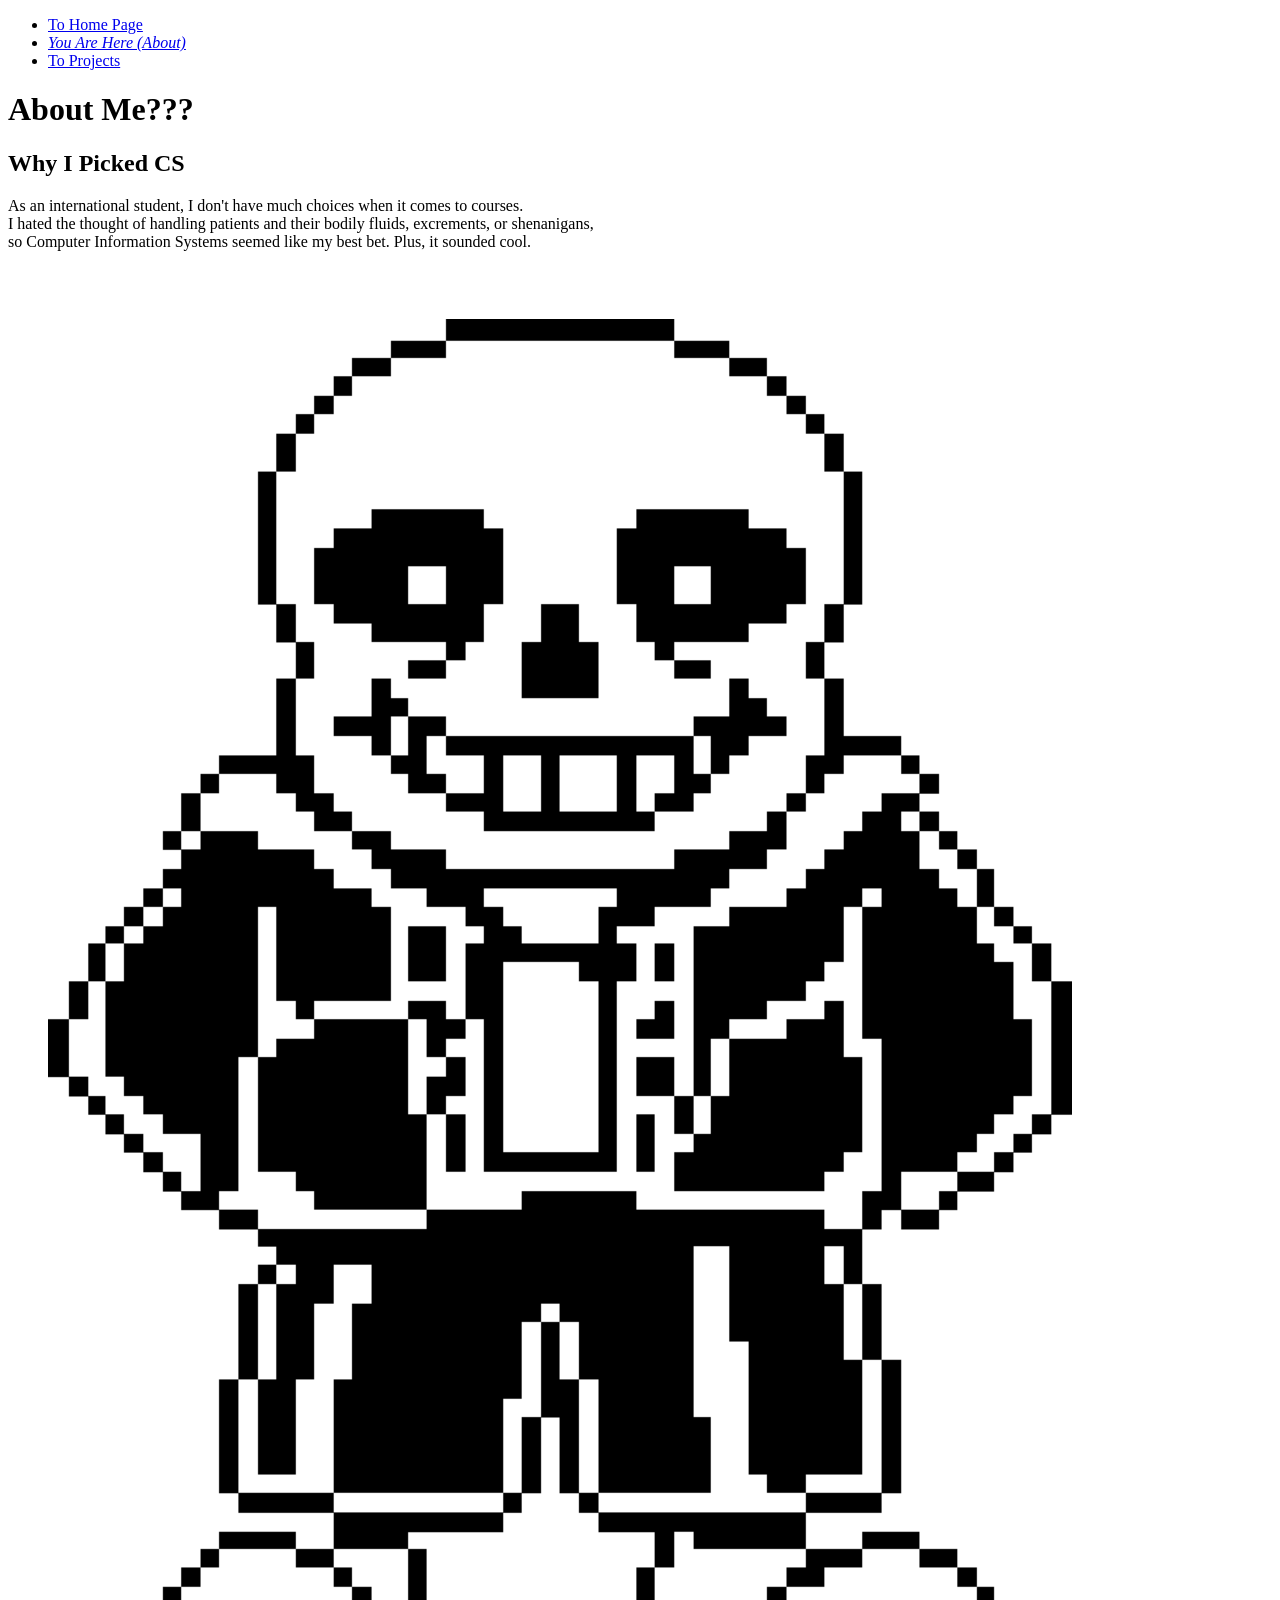
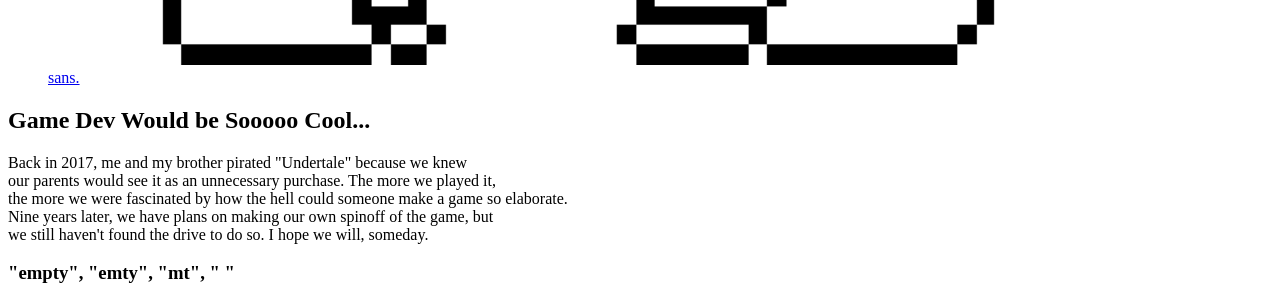
==== about.html @ 585b5624 "added images" ====
<!DOCTYPE html>
<html lang="en">
<head>
    <meta charset="UTF-8">
    <meta name="viewport" content="width=device-width, initial-scale=1.0">
    <title>The Book of Genesis</title>
</head>
<body>
    <header>
        <nav>
            <ul>
                <li><a href = "index.html">To Home Page</a></li>
                <li><a href = "about.html"><em>You Are Here (About)</em></a></li>
                <li><a href = "projects.html">To Projects</a></li>
            </ul>
        </nav>
        <h1>About Me???</h1>
    </header>
    <section>
        <main>
            <h2>Why I Picked CS</h2>
            <p>As an international student, I don't have much choices when it comes to courses.
                <br>I hated the thought of handling patients and their bodily fluids, excrements, or shenanigans,
                <br> so Computer Information Systems seemed like my best bet. Plus, it sounded cool.
            </p>
            <br><br>
            <figure>
                <a href="https://jcw87.github.io/c2-sans-fight/" target="_blank" rel="noopener">
                    <img src="images/Sans.png" alt="sans.">
                    <figcaption>sans.</figcaption>
                </a>
            </figure>
            <h2>Game Dev Would be Sooooo Cool...</h2>
            <p>Back in 2017, me and my brother pirated "Undertale" because we knew <br>
                our parents would see it as an unnecessary purchase. The more we played it, <br>
                the more we were fascinated by how the hell could someone make a game so elaborate. <br>
                Nine years later, we have plans on making our own spinoff of the game, but <br>
                we still haven't found the drive to do so. I hope we will, someday.
            </p>
        </main>
    </section>
    <section>
        <footer>
            <h3>"empty", "emty", "mt", " "</h3>
        </footer>
    </section>
</body>
</html>
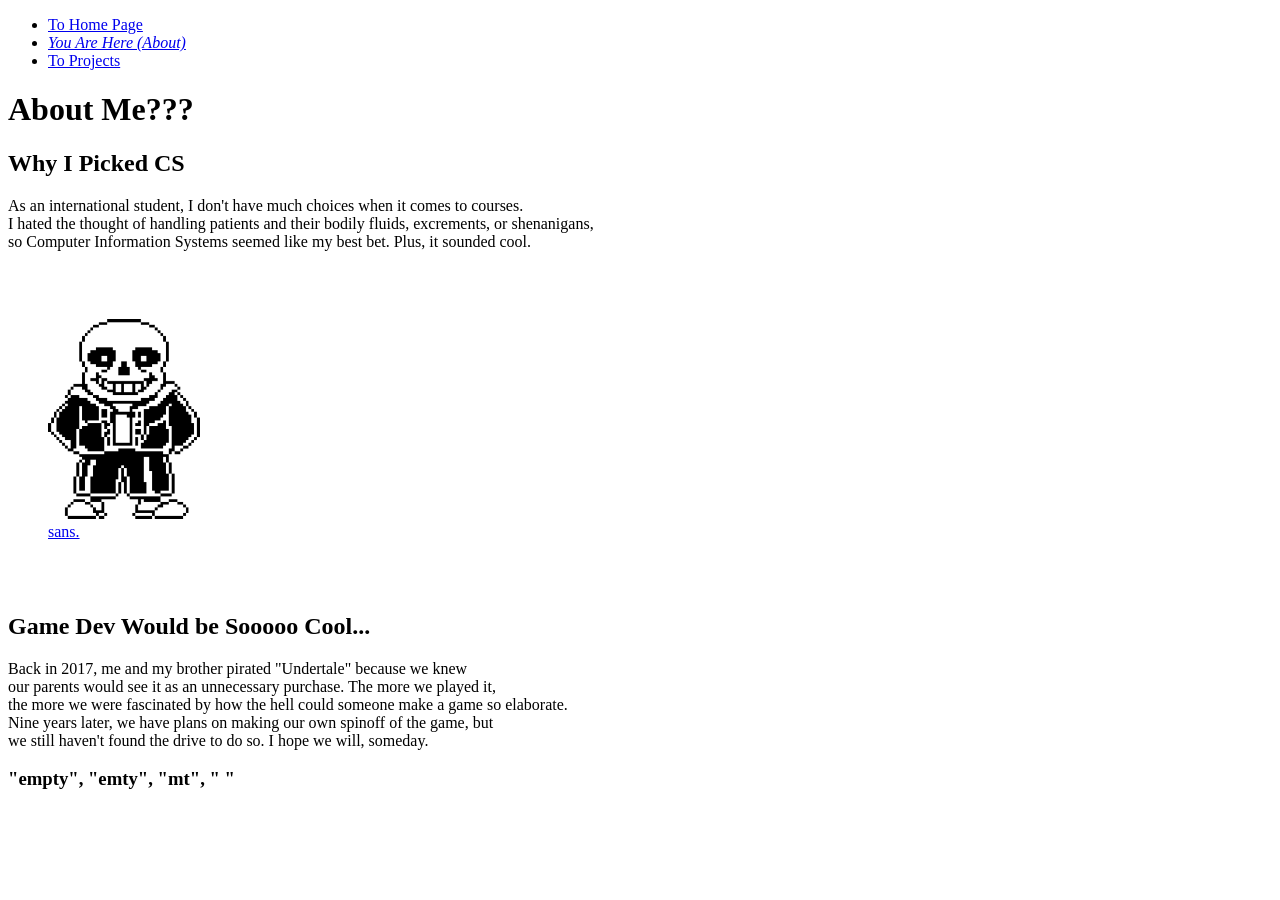
==== commit f2903b34: "very minor change. sans." ====
--- a/about.html
+++ b/about.html
@@ -26,10 +26,11 @@
             <br><br>
             <figure>
                 <a href="https://jcw87.github.io/c2-sans-fight/" target="_blank" rel="noopener">
-                    <img src="images/Sans.png" alt="sans.">
+                    <img src="images/Sans.png" alt="sans." height="200px">
                     <figcaption>sans.</figcaption>
                 </a>
             </figure>
+            <br><br>
             <h2>Game Dev Would be Sooooo Cool...</h2>
             <p>Back in 2017, me and my brother pirated "Undertale" because we knew <br>
                 our parents would see it as an unnecessary purchase. The more we played it, <br>
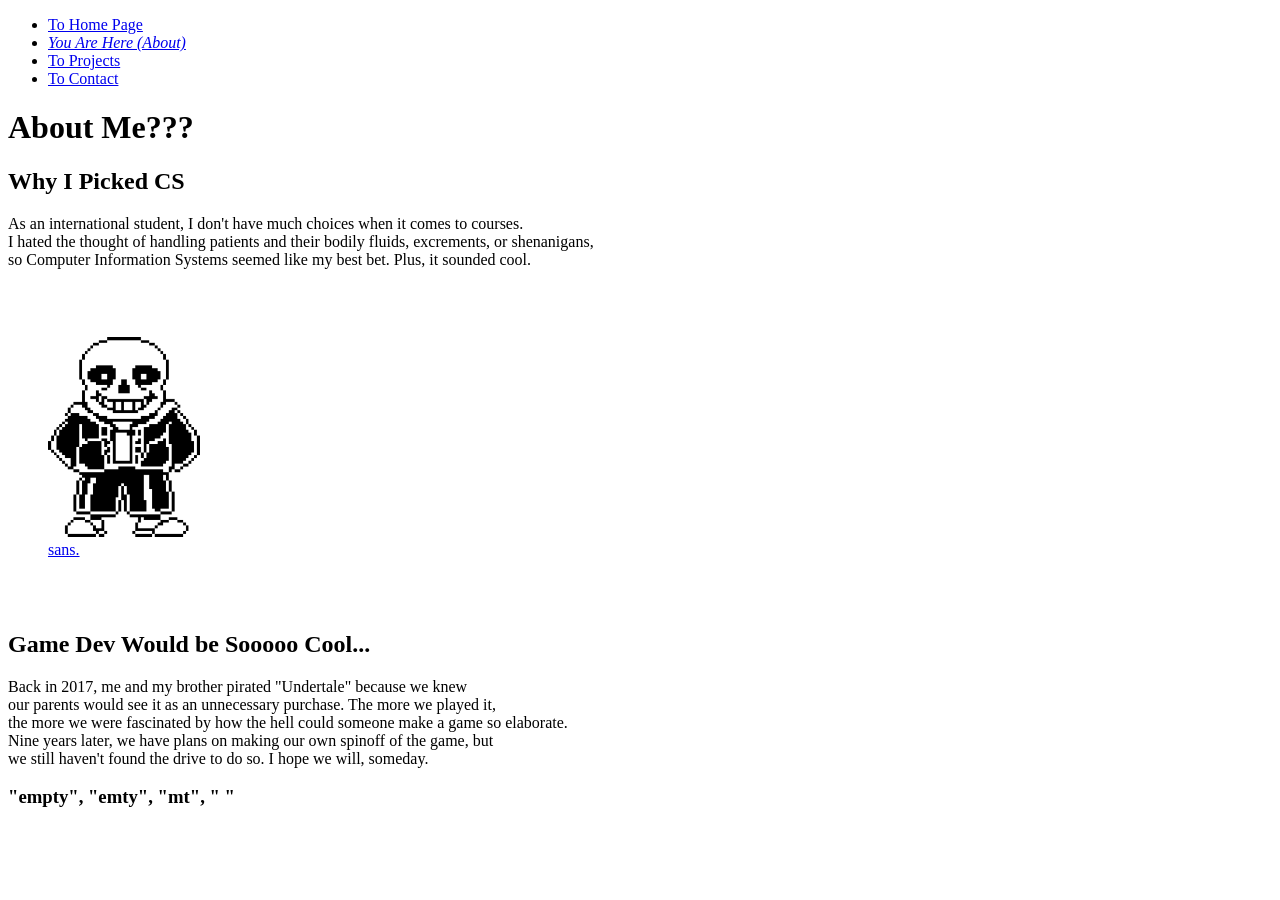
==== commit adbbf860: "made contact.html, started making the form" ====
--- a/about.html
+++ b/about.html
@@ -12,6 +12,7 @@
                 <li><a href = "index.html">To Home Page</a></li>
                 <li><a href = "about.html"><em>You Are Here (About)</em></a></li>
                 <li><a href = "projects.html">To Projects</a></li>
+                <li><a href = "contact.html">To Contact</a></li>
             </ul>
         </nav>
         <h1>About Me???</h1>
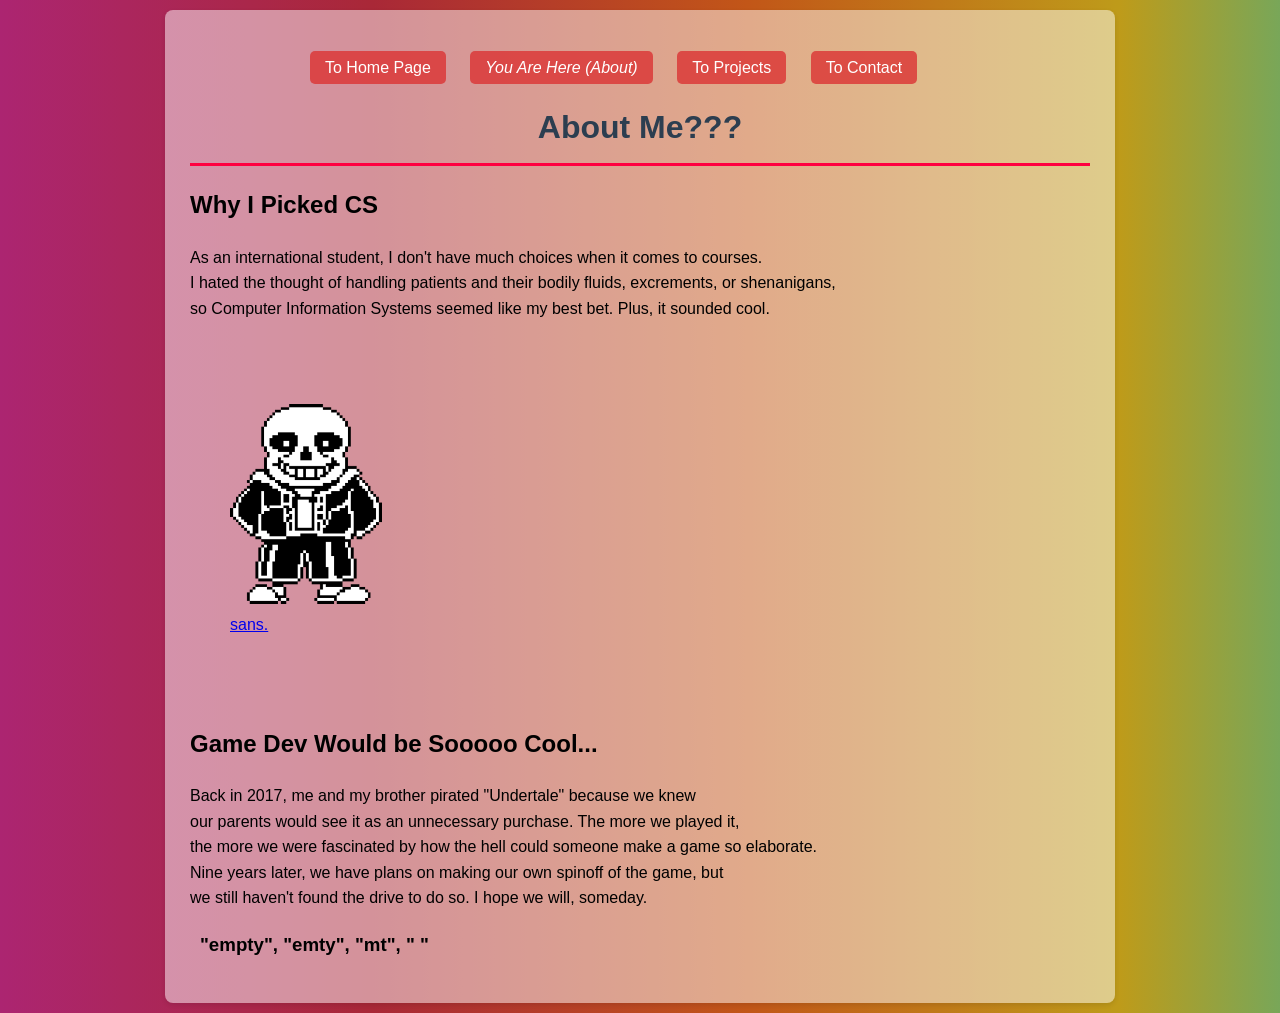
==== commit 2fdc2f1f: "major change: made gradient backg out of curiosity" ====
--- a/about.html
+++ b/about.html
@@ -2,20 +2,21 @@
 <html lang="en">
 <head>
     <meta charset="UTF-8">
+    <link rel="stylesheet" href="css/styles.css">
     <meta name="viewport" content="width=device-width, initial-scale=1.0">
     <title>The Book of Genesis</title>
 </head>
-<body>
+<body id="container">
     <header>
         <nav>
-            <ul>
-                <li><a href = "index.html">To Home Page</a></li>
-                <li><a href = "about.html"><em>You Are Here (About)</em></a></li>
-                <li><a href = "projects.html">To Projects</a></li>
-                <li><a href = "contact.html">To Contact</a></li>
-            </ul>
+            <tr class="nav-bar">
+                <a href = "index.html" class="nav-link">To Home Page</a>
+                <a href = "about.html" class="nav-link"><em>You Are Here (About)</em></a>
+                <a href = "projects.html" class="nav-link">To Projects</a>
+                <a href = "contact.html" class="nav-link">To Contact</a>
+            </tr>
         </nav>
-        <h1>About Me???</h1>
+        <h1 id="main-header">About Me???</h1>
     </header>
     <section>
         <main>
--- a/css/styles.css
+++ b/css/styles.css
@@ -0,0 +1,137 @@
+/*references:
+    - https://youtu.be/cWgb42tUYPA?si=2IoV_9DTpU__pYVY&t=560
+*/
+
+:root{
+    padding: 10px 20px 10px 20px;
+    background: linear-gradient(270deg, #ac2571, #a92837, #c25618, 
+        #be9b1a, #1cb6ac, #731bb6, #ac2571, #731bb6, #1cb6ac,
+        #be9b1a, #c25618, #a92837, #ac2571); /*i researched about this as well*/
+    background-size: 350%;
+    animation: gradientShift 40s linear infinite;
+
+}
+
+@keyframes gradientShift{
+    0%{ background-position: 0% 50%;}
+    50%{ background-position: 100% 50%;}
+    100%{ background-position: 0% 50%;}
+}
+
+body {
+    font-family: Helvetica, sans-serif;
+    color: #333;
+    line-height: 1.6;
+    margin: 20px;
+}
+
+nav{
+    margin: 20px 110px;
+}
+
+#container {
+    max-width: 900px;
+    margin: auto;
+    background-color: #ffffff7e;
+    color: rgb(0, 0, 0);
+    padding: 25px;
+    border-radius: 8px;
+    box-shadow: 0 2px 5px rgba(0,0,0,0.1);
+}
+
+.nav-bar {
+    background-color: #2677c9;
+    padding: 10px;
+    border-radius: 5px;
+    margin-bottom: 20px;
+    text-align: center;
+}
+
+.nav-link {
+    text-decoration: none;
+    background-color: #db3434ce;
+    color: white;
+    box-sizing: 150px;
+    padding: 8px 15px;
+    border-radius: 5px;
+    font-size: 1em;
+    margin: 0 10px;
+}
+
+.nav-link:hover {
+    background-color: #e53838;
+}
+
+
+#main-header {
+    color: #2c3e50;
+    border-bottom: 3px solid #ff0040;
+    padding-bottom: 10px;
+    margin-bottom: 20px;
+    text-align: center;
+}
+
+#double-rainbow{
+    max-height: 50vh; /*researched about this: vh -> viewport height*/
+    
+}
+
+.page-nav {
+    background-color: #ababab;
+    padding: 10px;
+    border-radius: 5px;
+    margin-bottom: 20px;
+    text-align: center;
+    margin-bottom: 25px;
+}
+
+.quick-link {
+    text-decoration: none;
+    color: #2980b9;
+    font-size: 0.9em;
+    margin: 0 15px;
+    padding-bottom: 3px;
+    border-bottom: 1px dotted #2980b9;
+}
+
+.quick-link:hover {
+    color: #e74c3c;
+    border-bottom: 1px solid #e74c3c;
+}
+
+.section {
+    margin-bottom: 25px;
+    padding-left: 15px;
+    border-left: 4px solid #eeeeee;
+}
+
+
+.profile-pic {
+    width: 400px;
+    height: 400px;
+    border-radius: 50%; 
+    object-fit: cover;
+    border: 4px solid #3498db;
+    float: right;
+    margin-left: 20px;
+}
+
+.highlight {
+    color: #cc1219;
+    font-weight: bold;
+}
+
+#page-footer {
+    margin-top: 40px;
+    text-align: center;
+    font-size: 0.8em;
+    color: #777;
+}
+
+footer{
+    color: #000000;
+    text-decoration: none;
+    margin: 0 10px;
+}
+
+
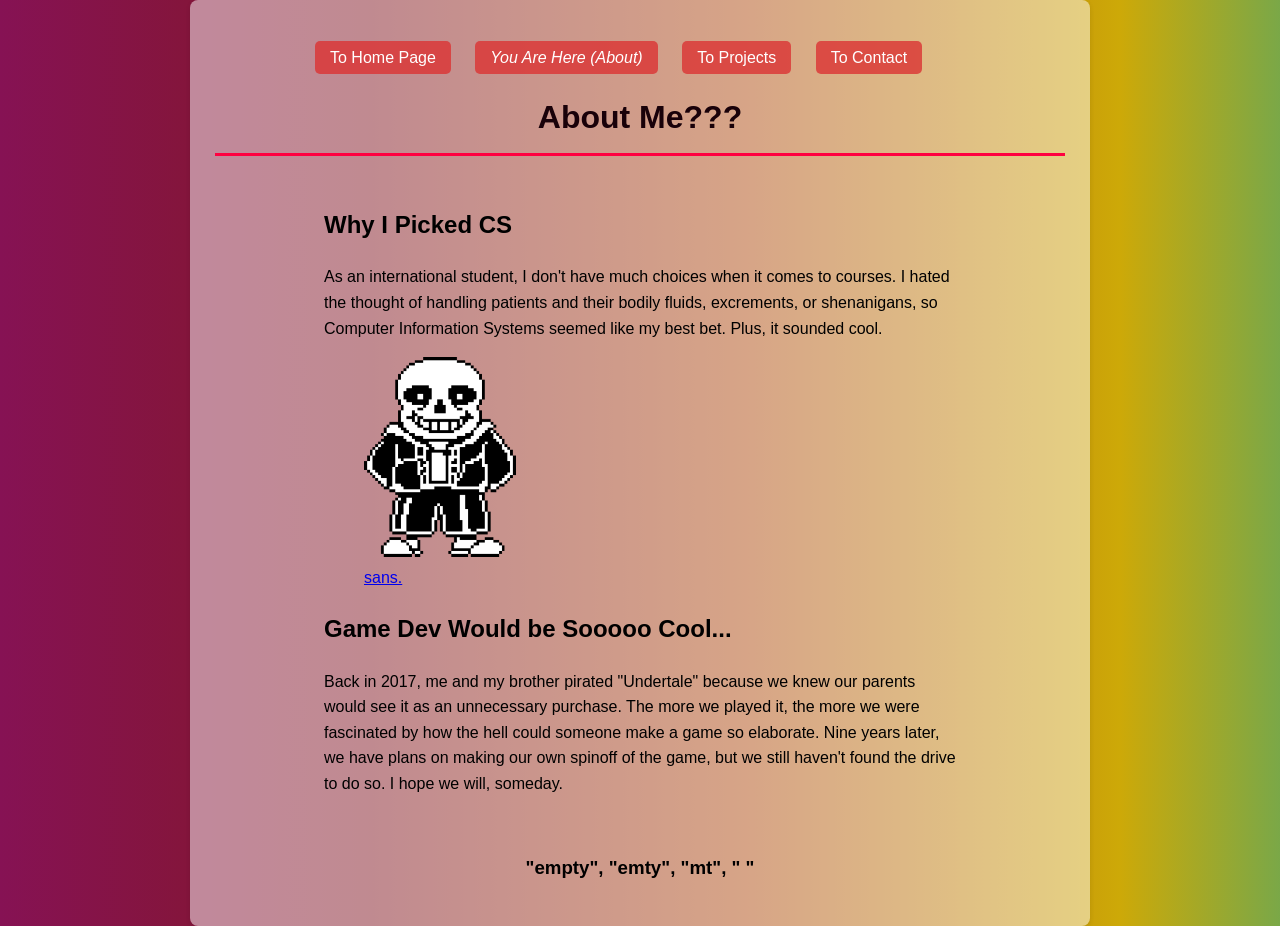
==== commit 7116f9fe: "major changes to styles, fixed the form and table" ====
--- a/about.html
+++ b/about.html
@@ -9,7 +9,7 @@
 <body id="container">
     <header>
         <nav>
-            <tr class="nav-bar">
+            <tr>
                 <a href = "index.html" class="nav-link">To Home Page</a>
                 <a href = "about.html" class="nav-link"><em>You Are Here (About)</em></a>
                 <a href = "projects.html" class="nav-link">To Projects</a>
@@ -22,22 +22,20 @@
         <main>
             <h2>Why I Picked CS</h2>
             <p>As an international student, I don't have much choices when it comes to courses.
-                <br>I hated the thought of handling patients and their bodily fluids, excrements, or shenanigans,
-                <br> so Computer Information Systems seemed like my best bet. Plus, it sounded cool.
+                I hated the thought of handling patients and their bodily fluids, excrements, or shenanigans, 
+                so Computer Information Systems seemed like my best bet. Plus, it sounded cool.
             </p>
-            <br><br>
             <figure>
                 <a href="https://jcw87.github.io/c2-sans-fight/" target="_blank" rel="noopener">
-                    <img src="images/Sans.png" alt="sans." height="200px">
+                    <img src="images/Sans.png" alt="sans." id="sans" height="200px">
                     <figcaption>sans.</figcaption>
                 </a>
             </figure>
-            <br><br>
             <h2>Game Dev Would be Sooooo Cool...</h2>
-            <p>Back in 2017, me and my brother pirated "Undertale" because we knew <br>
-                our parents would see it as an unnecessary purchase. The more we played it, <br>
-                the more we were fascinated by how the hell could someone make a game so elaborate. <br>
-                Nine years later, we have plans on making our own spinoff of the game, but <br>
+            <p>Back in 2017, me and my brother pirated "Undertale" because we knew 
+                our parents would see it as an unnecessary purchase. The more we played it, 
+                the more we were fascinated by how the hell could someone make a game so elaborate. 
+                Nine years later, we have plans on making our own spinoff of the game, but 
                 we still haven't found the drive to do so. I hope we will, someday.
             </p>
         </main>
--- a/css/styles.css
+++ b/css/styles.css
@@ -2,17 +2,28 @@
     - https://youtu.be/cWgb42tUYPA?si=2IoV_9DTpU__pYVY&t=560
 */
 
+*, *::before, *::after{ box-sizing: border-box;}
+
+main {
+  max-width: 42rem;
+  margin: 0 auto;
+  padding: var(--space);
+}
+
 :root{
-    padding: 10px 20px 10px 20px;
-    background: linear-gradient(270deg, #ac2571, #a92837, #c25618, 
-        #be9b1a, #1cb6ac, #731bb6, #ac2571, #731bb6, #1cb6ac,
-        #be9b1a, #c25618, #a92837, #ac2571); /*i researched about this as well*/
+    --currentFocus: #19cabe;
+    --submitColor: #a92837;
+    --space: 10px 20px 10px 20px;
+
+    background: linear-gradient(270deg, #861254, #821824, #af4b11, 
+        #cda908, #0ca69c, #640ea7, #861254, #640ea7, #0ca69c,
+        #cda908, #af4b11, #821824, #861254); /*i researched about this as well*/
     background-size: 350%;
     animation: gradientShift 40s linear infinite;
 
 }
 
-@keyframes gradientShift{
+@keyframes gradientShift{ /*I wanna use this animation thing a lot more ^_^*/
     0%{ background-position: 0% 50%;}
     50%{ background-position: 100% 50%;}
     100%{ background-position: 0% 50%;}
@@ -25,10 +36,6 @@
     margin: 20px;
 }
 
-nav{
-    margin: 20px 110px;
-}
-
 #container {
     max-width: 900px;
     margin: auto;
@@ -39,12 +46,35 @@
     box-shadow: 0 2px 5px rgba(0,0,0,0.1);
 }
 
-.nav-bar {
-    background-color: #2677c9;
-    padding: 10px;
-    border-radius: 5px;
+#main-header {
+    font-family: 'Segoe UI', Tahoma, Geneva, Verdana, sans-serif;
+    color: #190109;
+    border-bottom: 3px solid #ff0040;
+    padding-bottom: 10px;
     margin-bottom: 20px;
     text-align: center;
+}
+
+/*for table*/
+table {
+    width: 100%;
+    border-collapse: collapse;
+    border: 1px solid #ddd;
+    padding: 8px;
+}
+th {
+    background-color: #3498db;
+    color: white;
+    text-align: left;
+}
+td p{
+    padding-left: 5px;
+}
+
+
+/*nav bar*/
+nav{
+    margin: 20px 90px;
 }
 
 .nav-link {
@@ -63,64 +93,34 @@
 }
 
 
-#main-header {
-    color: #2c3e50;
-    border-bottom: 3px solid #ff0040;
-    padding-bottom: 10px;
-    margin-bottom: 20px;
-    text-align: center;
-}
-
+/*images -> rainbow from index, sans from about*/
 #double-rainbow{
     max-height: 50vh; /*researched about this: vh -> viewport height*/
-    
-}
-
-.page-nav {
-    background-color: #ababab;
-    padding: 10px;
-    border-radius: 5px;
-    margin-bottom: 20px;
-    text-align: center;
-    margin-bottom: 25px;
-}
-
-.quick-link {
-    text-decoration: none;
-    color: #2980b9;
-    font-size: 0.9em;
-    margin: 0 15px;
-    padding-bottom: 3px;
-    border-bottom: 1px dotted #2980b9;
-}
-
-.quick-link:hover {
-    color: #e74c3c;
-    border-bottom: 1px solid #e74c3c;
-}
-
-.section {
-    margin-bottom: 25px;
-    padding-left: 15px;
-    border-left: 4px solid #eeeeee;
 }
 
 
-.profile-pic {
-    width: 400px;
-    height: 400px;
-    border-radius: 50%; 
-    object-fit: cover;
-    border: 4px solid #3498db;
-    float: right;
-    margin-left: 20px;
+/*form thingies*/
+div input:focus, select:focus{
+    outline: 4px solid var(--currentFocus);
+    box-shadow: 3px var(--currentFocus);
 }
 
-.highlight {
-    color: #cc1219;
-    font-weight: bold;
+form button{
+    margin: 10px;
+    align-self: center;
 }
 
+form button:hover{
+    color: var(--submitColor);
+    box-shadow: #ff0040;
+}
+
+form button:focus{
+    outline: 4px inset var(--submitColor);
+}
+
+
+/*footer*/
 #page-footer {
     margin-top: 40px;
     text-align: center;
@@ -131,7 +131,7 @@
 footer{
     color: #000000;
     text-decoration: none;
-    margin: 0 10px;
+    text-align: center;
+    border-color:black;
+    margin: 30px 0 0 0;
 }
-
-
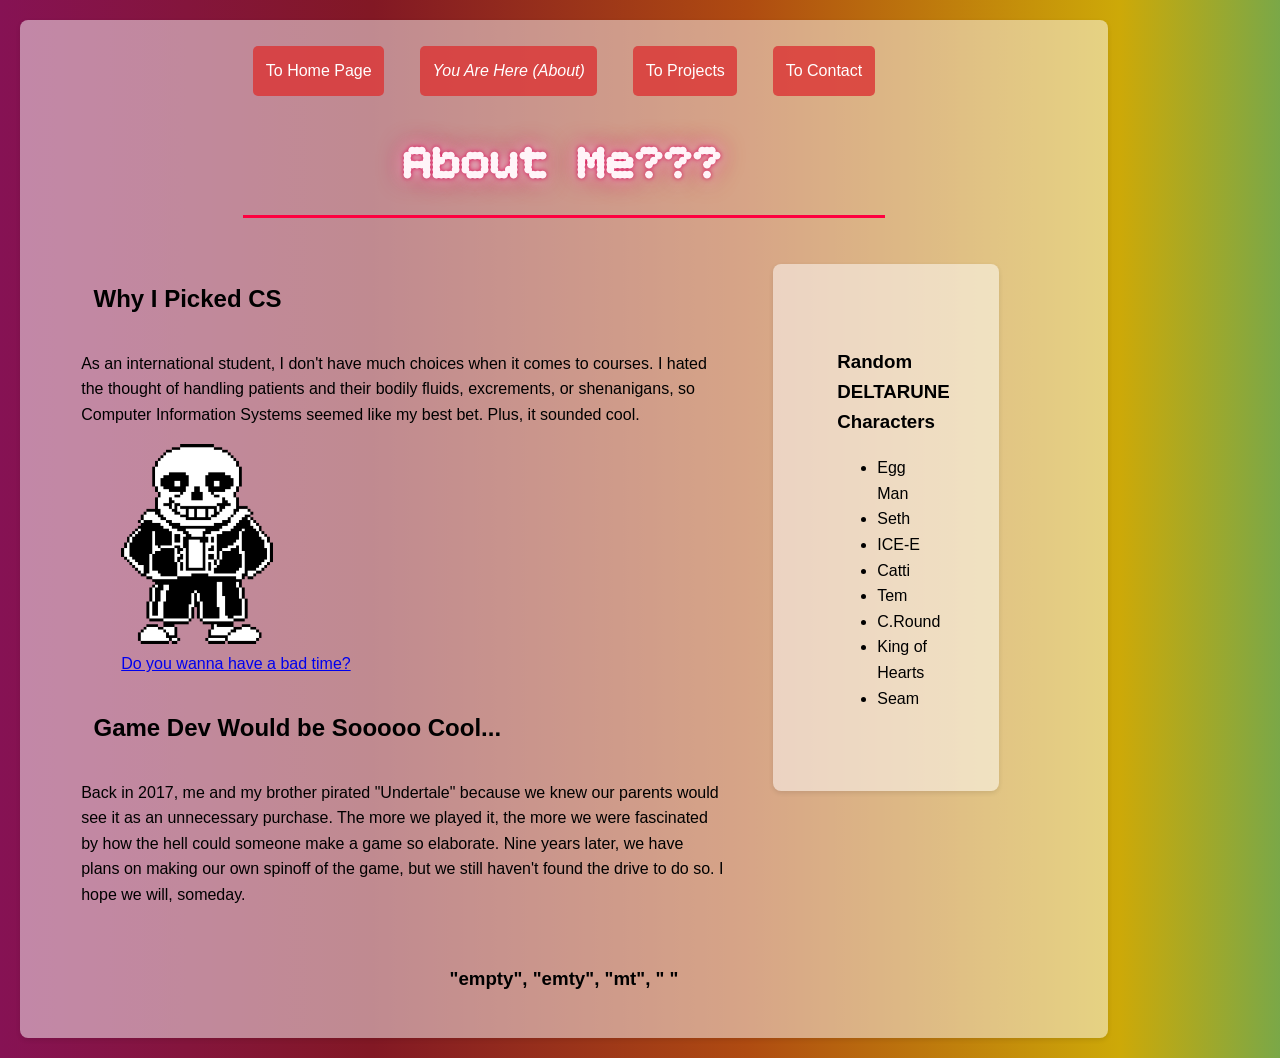
==== commit eef8810d: "major changes: flexbox&grid, TONS of margin tweaks" ====
--- a/about.html
+++ b/about.html
@@ -1,49 +1,71 @@
-<!DOCTYPE html>
+<!doctype html>
 <html lang="en">
-<head>
-    <meta charset="UTF-8">
-    <link rel="stylesheet" href="css/styles.css">
-    <meta name="viewport" content="width=device-width, initial-scale=1.0">
+  <head>
+    <meta charset="UTF-8" />
+    <link rel="stylesheet" href="css/styles.css" />
+    <meta name="viewport" content="width=device-width, initial-scale=1.0" />
     <title>The Book of Genesis</title>
-</head>
-<body id="container">
+  </head>
+  <body id="container">
     <header>
-        <nav>
-            <tr>
-                <a href = "index.html" class="nav-link">To Home Page</a>
-                <a href = "about.html" class="nav-link"><em>You Are Here (About)</em></a>
-                <a href = "projects.html" class="nav-link">To Projects</a>
-                <a href = "contact.html" class="nav-link">To Contact</a>
-            </tr>
-        </nav>
-        <h1 id="main-header">About Me???</h1>
+      <nav>
+        <a href="index.html" class="nav-link">To Home Page</a>
+        <a href="about.html" class="nav-link"><em>You Are Here (About)</em></a>
+        <a href="projects.html" class="nav-link">To Projects</a>
+        <a href="contact.html" class="nav-link">To Contact</a>
+      </nav>
+      <h1 id="main-header">About Me???</h1>
     </header>
     <section>
-        <main>
-            <h2>Why I Picked CS</h2>
-            <p>As an international student, I don't have much choices when it comes to courses.
-                I hated the thought of handling patients and their bodily fluids, excrements, or shenanigans, 
-                so Computer Information Systems seemed like my best bet. Plus, it sounded cool.
-            </p>
-            <figure>
-                <a href="https://jcw87.github.io/c2-sans-fight/" target="_blank" rel="noopener">
-                    <img src="images/Sans.png" alt="sans." id="sans" height="200px">
-                    <figcaption>sans.</figcaption>
-                </a>
-            </figure>
-            <h2>Game Dev Would be Sooooo Cool...</h2>
-            <p>Back in 2017, me and my brother pirated "Undertale" because we knew 
-                our parents would see it as an unnecessary purchase. The more we played it, 
-                the more we were fascinated by how the hell could someone make a game so elaborate. 
-                Nine years later, we have plans on making our own spinoff of the game, but 
-                we still haven't found the drive to do so. I hope we will, someday.
-            </p>
-        </main>
+      <main class="page-layout">
+        <div>
+          <h2>Why I Picked CS</h2>
+          <p>
+            As an international student, I don't have much choices when it comes
+            to courses. I hated the thought of handling patients and their
+            bodily fluids, excrements, or shenanigans, so Computer Information
+            Systems seemed like my best bet. Plus, it sounded cool.
+          </p>
+          <figure>
+            <a
+              href="https://jcw87.github.io/c2-sans-fight/"
+              target="_blank"
+              rel="noopener"
+            >
+              <img src="images/Sans.png" alt="sans." id="sans" height="200px" />
+              <figcaption>Do you wanna have a bad time?</figcaption>
+            </a>
+          </figure>
+          <h2>Game Dev Would be Sooooo Cool...</h2>
+          <p>
+            Back in 2017, me and my brother pirated "Undertale" because we knew
+            our parents would see it as an unnecessary purchase. The more we
+            played it, the more we were fascinated by how the hell could someone
+            make a game so elaborate. Nine years later, we have plans on making
+            our own spinoff of the game, but we still haven't found the drive to
+            do so. I hope we will, someday.
+          </p>
+        </div>
+
+        <div class="sidebar" id="subcontainer">
+          <h3>Random DELTARUNE Characters</h3>
+          <ul>
+            <li>Egg Man</li>
+            <li>Seth</li>
+            <li>ICE-E</li>
+            <li>Catti</li>
+            <li>Tem</li>
+            <li>C.Round</li>
+            <li>King of Hearts</li>
+            <li>Seam</li>
+          </ul>
+        </div>
+      </main>
     </section>
     <section>
-        <footer>
-            <h3>"empty", "emty", "mt", " "</h3>
-        </footer>
+      <footer>
+        <h3>"empty", "emty", "mt", " "</h3>
+      </footer>
     </section>
-</body>
-</html>+  </body>
+</html>
--- a/css/styles.css
+++ b/css/styles.css
@@ -1,19 +1,29 @@
+@import url('https://fonts.googleapis.com/css?family=Geist+Pixel|Bitcount+Grid+Single'); 
+
+/*I also searched about the import*/
+
 /*references:
     - https://youtu.be/cWgb42tUYPA?si=2IoV_9DTpU__pYVY&t=560
+    - https://www.youtube.com/watch?v=MnyCbILmtOY&t=254s
+    https://theosoti.com/blog/css-if-function-conditional-styling-without-javascript/  <-- for if screen is small or something
+
+    I'm very particular on my font and style choices. i get to be artsy for once, so I am going to go BALLISTIC
 */
 
 *, *::before, *::after{ box-sizing: border-box;}
 
 main {
-  max-width: 42rem;
-  margin: 0 auto;
-  padding: var(--space);
-}
+    width: 100%;
+    max-width: 100%;
+    margin: 0 auto;
+    padding: var(--space);
+}
+
 
 :root{
     --currentFocus: #19cabe;
     --submitColor: #a92837;
-    --space: 10px 20px 10px 20px;
+    --space: 10px 10px;
 
     background: linear-gradient(270deg, #861254, #821824, #af4b11, 
         #cda908, #0ca69c, #640ea7, #861254, #640ea7, #0ca69c,
@@ -29,43 +39,98 @@
     100%{ background-position: 0% 50%;}
 }
 
+#main-header {
+    font-family: 'Bitcount Grid Single', monospace;
+    font-size: 3em;
+    text-shadow: 0 0 5px #d5084c, 0 0 15px #f0dce3, 0 0 25px #d5084c;
+    text-align: center;
+    color: #fff4f8;
+    border-bottom: 3px solid #ff0040;
+    padding-bottom: 10px;
+    margin-bottom: 20px;
+}
+#subheader {
+    font-family: 'Bitcount Grid Single', monospace;
+    font-size: 2em;
+    text-shadow: 0 0 5px #940cef, 0 0 15px #f0dce3, 0 0 25px #940cef;
+    text-align: center;
+    color: #fff4f8;
+    padding-bottom: 10px;
+    margin-bottom: 20px;
+}
 body {
-    font-family: Helvetica, sans-serif;
+    font-family: 'Geist Pixel', sans-serif;
+    font-size: 1em;
     color: #333;
     line-height: 1.6;
     margin: 20px;
 }
+h2{
+    text-size-adjust: 0.77rem;
+    padding: 0.77rem;
+}
 
 #container {
-    max-width: 900px;
-    margin: auto;
+    width: 85vw;
+    align-self: center;
     background-color: #ffffff7e;
     color: rgb(0, 0, 0);
-    padding: 25px;
+    padding: 2vw 4vw;
     border-radius: 8px;
     box-shadow: 0 2px 5px rgba(0,0,0,0.1);
-}
-
-#main-header {
-    font-family: 'Segoe UI', Tahoma, Geneva, Verdana, sans-serif;
-    color: #190109;
-    border-bottom: 3px solid #ff0040;
-    padding-bottom: 10px;
-    margin-bottom: 20px;
-    text-align: center;
-}
+
+    display: flex;
+    flex-direction: column;
+    justify-self: center;
+    align-items: center;
+}
+#subcontainer {
+    width: 85%;
+    margin: 1rem;
+    background-color: #ffffff7e;
+    color: rgb(0, 0, 0);
+    padding: 5vw;
+    border-radius: 8px;
+    box-shadow: 0 2px 5px rgba(0,0,0,0.1);
+}
+section div#subcontainer{
+    justify-self:center;
+}
+
+/*for sidebar*/
+.page-layout{
+    display: grid;
+    grid-template-columns: 1fr;
+}
+.sidebar{
+    justify-self: right;
+    max-width: 70%;
+    align-self: start;
+    align-items: center;
+
+    padding: 5px;
+}
+
 
 /*for table*/
-table {
-    width: 100%;
-    border-collapse: collapse;
+main table {
+    width: 50vw;
+    margin: 2rem;
+    justify-self: center;
+    align-self: center;
+
+    border-collapse: separate;
     border: 1px solid #ddd;
     padding: 8px;
+    margin-bottom: 5vh;
 }
 th {
-    background-color: #3498db;
-    color: white;
-    text-align: left;
+    width: 40%;
+    background-color:#f3c90f;
+    text-align: center;
+}
+td{
+    width: 30%;
 }
 td p{
     padding-left: 5px;
@@ -74,32 +139,79 @@
 
 /*nav bar*/
 nav{
-    margin: 20px 90px;
+    display: flex;
+    justify-content: space-between;
+    align-items: center;
+    gap: 1rem;
+    
+    flex-direction: if(media(width < 700px):column;else:row);
+    flex-wrap: if(media(width < 700px):wrap;else:nowrap);
 }
 
 .nav-link {
     text-decoration: none;
+    text-align: center;
     background-color: #db3434ce;
     color: white;
+
     box-sizing: 150px;
-    padding: 8px 15px;
+    padding: 0.777em;
     border-radius: 5px;
+    margin: 0 10px;
+
     font-size: 1em;
-    margin: 0 10px;
+
 }
 
 .nav-link:hover {
     background-color: #e53838;
 }
 
+/*cards thing*/
+/* 1 · explicit, with media queries */
+
+article{
+    border: 3px dotted;
+    padding: 5px;
+}
+
+.cards { display: grid; gap: 1rem; grid-template-columns: 1fr; }
+
+@media (min-width: 38rem) {
+    .cards { grid-template-columns: repeat(2, 1fr); }
+
+    .page-layout{
+        grid-template-columns: 2fr 1fr;
+    }
+}
+@media (min-width: 58rem) {
+    .cards { grid-template-columns: repeat(3, 1fr); }
+}
+
+/* 2 · content-driven, no media query needed */
+.cards {
+  display: grid;
+  gap: 1rem;
+  grid-template-columns: repeat(auto-fit, minmax(16rem, 1fr));
+}
+
 
 /*images -> rainbow from index, sans from about*/
 #double-rainbow{
+    align-items: center;
+    justify-content: center;
     max-height: 50vh; /*researched about this: vh -> viewport height*/
+    max-width: 77vw;
+}
+#sans{
+    justify-content: center;
 }
 
 
 /*form thingies*/
+.survey{
+    padding: 0 2rem;
+}
 div input:focus, select:focus{
     outline: 4px solid var(--currentFocus);
     box-shadow: 3px var(--currentFocus);
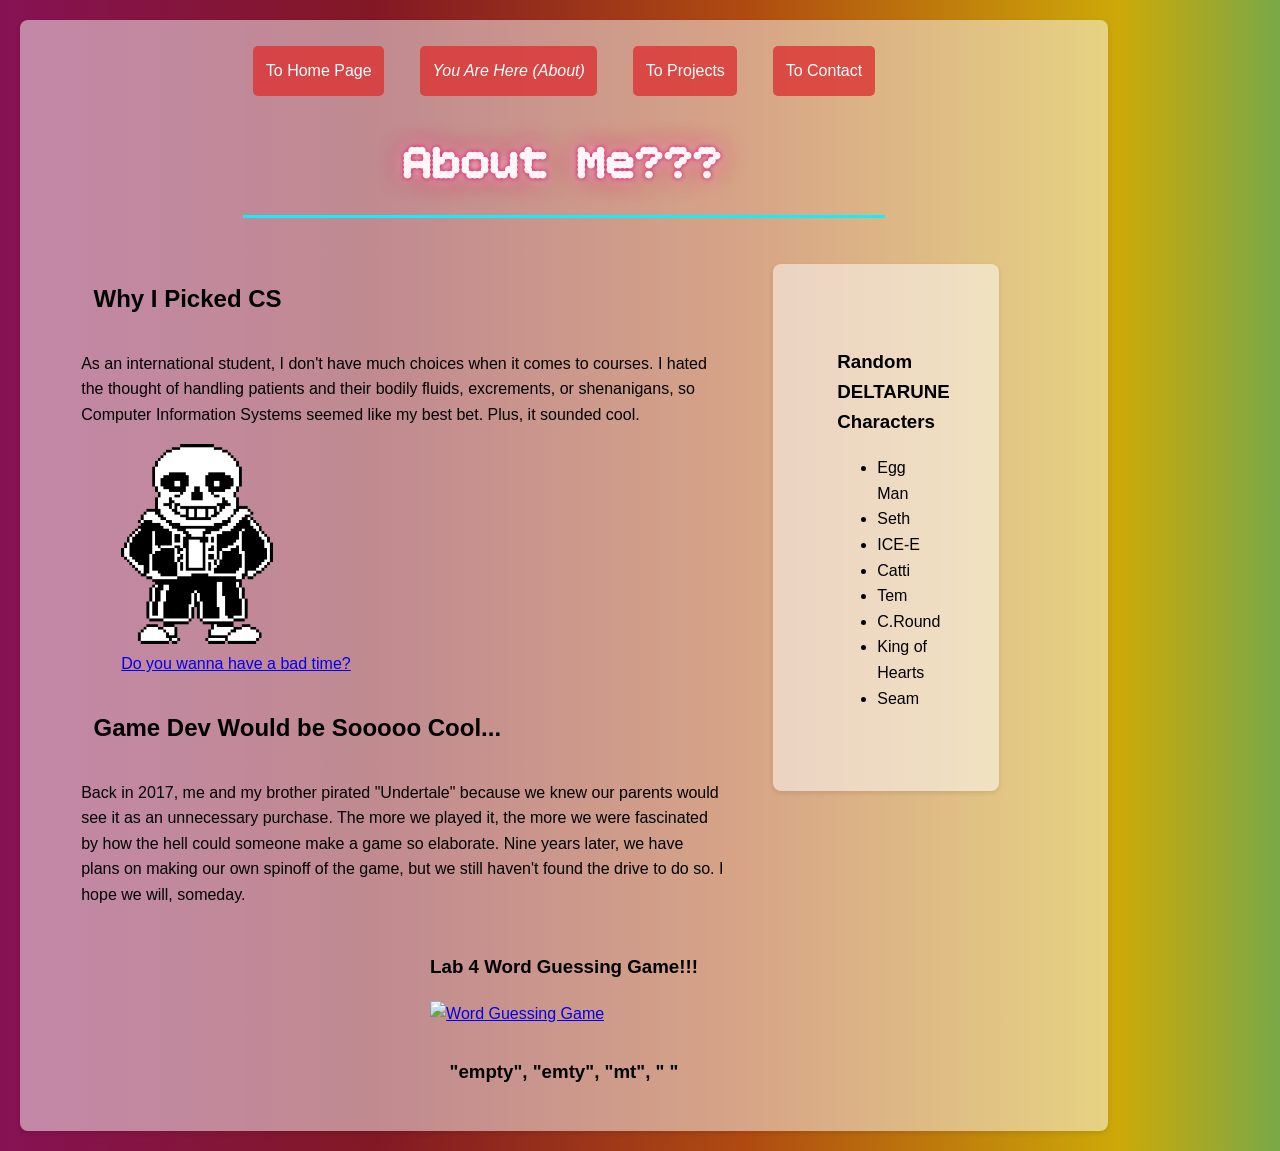
==== commit 70498530: "added lab 5 stuff despite missing it" ====
--- a/about.html
+++ b/about.html
@@ -62,6 +62,25 @@
         </div>
       </main>
     </section>
+
+    <section>
+      <div>
+        <h3>Lab 4 Word Guessing Game!!!</h3>
+        <a
+          href="lab4/Word Guess — COSC 219 Lab 4.html"
+          target="_blank"
+          rel="noopener"
+        >
+          <img
+            src="images/wordguess.png"
+            alt="Word Guessing Game"
+            id="wordguess"
+            height="200px"
+          />
+        </a>
+      </div>
+    </section>
+
     <section>
       <footer>
         <h3>"empty", "emty", "mt", " "</h3>
--- a/css/styles.css
+++ b/css/styles.css
@@ -45,7 +45,8 @@
     text-shadow: 0 0 5px #d5084c, 0 0 15px #f0dce3, 0 0 25px #d5084c;
     text-align: center;
     color: #fff4f8;
-    border-bottom: 3px solid #ff0040;
+
+    border-bottom: 3px solid #0eefff;
     padding-bottom: 10px;
     margin-bottom: 20px;
 }
@@ -136,6 +137,17 @@
     padding-left: 5px;
 }
 
+/*article hover*/
+a h2:hover{
+    color:#fff4f8;
+    text-shadow: 0 0 5px #940cef, 0 0 25px #f0dce3, 0 0 30px #940cef;
+}
+td a#p5{
+    text-decoration: none !important;
+    text-shadow: none;
+    color:#000000;
+}
+
 
 /*nav bar*/
 nav{
@@ -165,6 +177,8 @@
 
 .nav-link:hover {
     background-color: #e53838;
+    box-shadow: 0 0 5px #ef0c39, 0 0 25px #f0dce3, 0 0 35px #ef0c39;
+    font-weight: bolder;
 }
 
 /*cards thing*/
@@ -224,7 +238,7 @@
 
 form button:hover{
     color: var(--submitColor);
-    box-shadow: #ff0040;
+    box-shadow: 0 0 5px #940cef, 0 0 15px #f0dce3, 0 0 25px #940cef;
 }
 
 form button:focus{
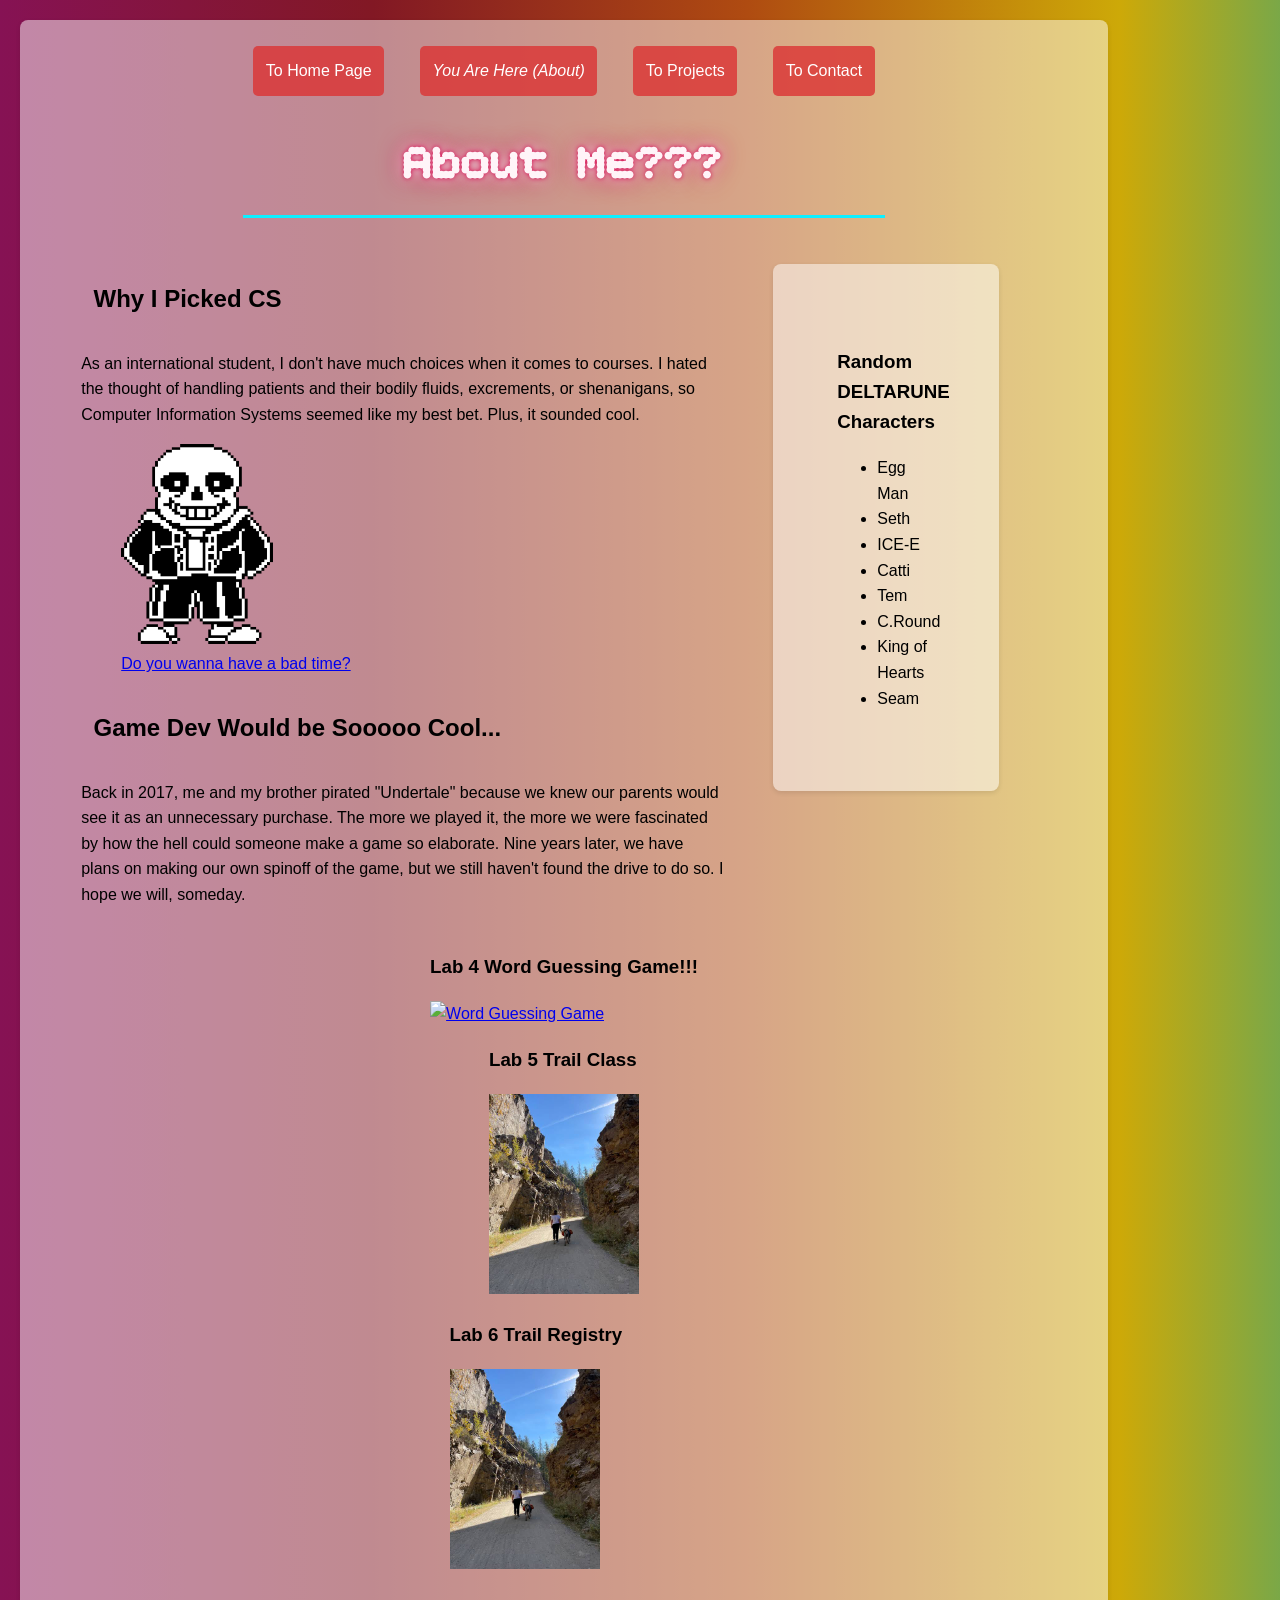
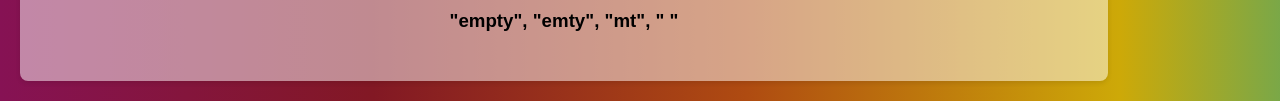
==== commit f1c0d6d8: "forgot to commit throughout making lab 6 qwq" ====
--- a/about.html
+++ b/about.html
@@ -82,6 +82,33 @@
     </section>
 
     <section>
+      <div>
+        <h3>Lab 5 Trail Class</h3>
+        <a href="lab5/Trail Class.html" target="_blank" rel="noopener">
+          <img
+            src="images/trails.jpg"
+            alt="Trail Class"
+            id="trail"
+            height="200px"
+          />
+        </a>
+      </div>
+    </section>
+
+    <section>
+      <div>
+        <h3>Lab 6 Trail Registry</h3>
+        <a href="lab6/Trail Registry.html" target="_blank" rel="noopener">
+          <img
+            src="images/trails.jpg"
+            alt="Trail Registry"
+            id="trail"
+            height="200px"
+          />
+        </a>
+      </div>
+
+    <section>
       <footer>
         <h3>"empty", "emty", "mt", " "</h3>
       </footer>
